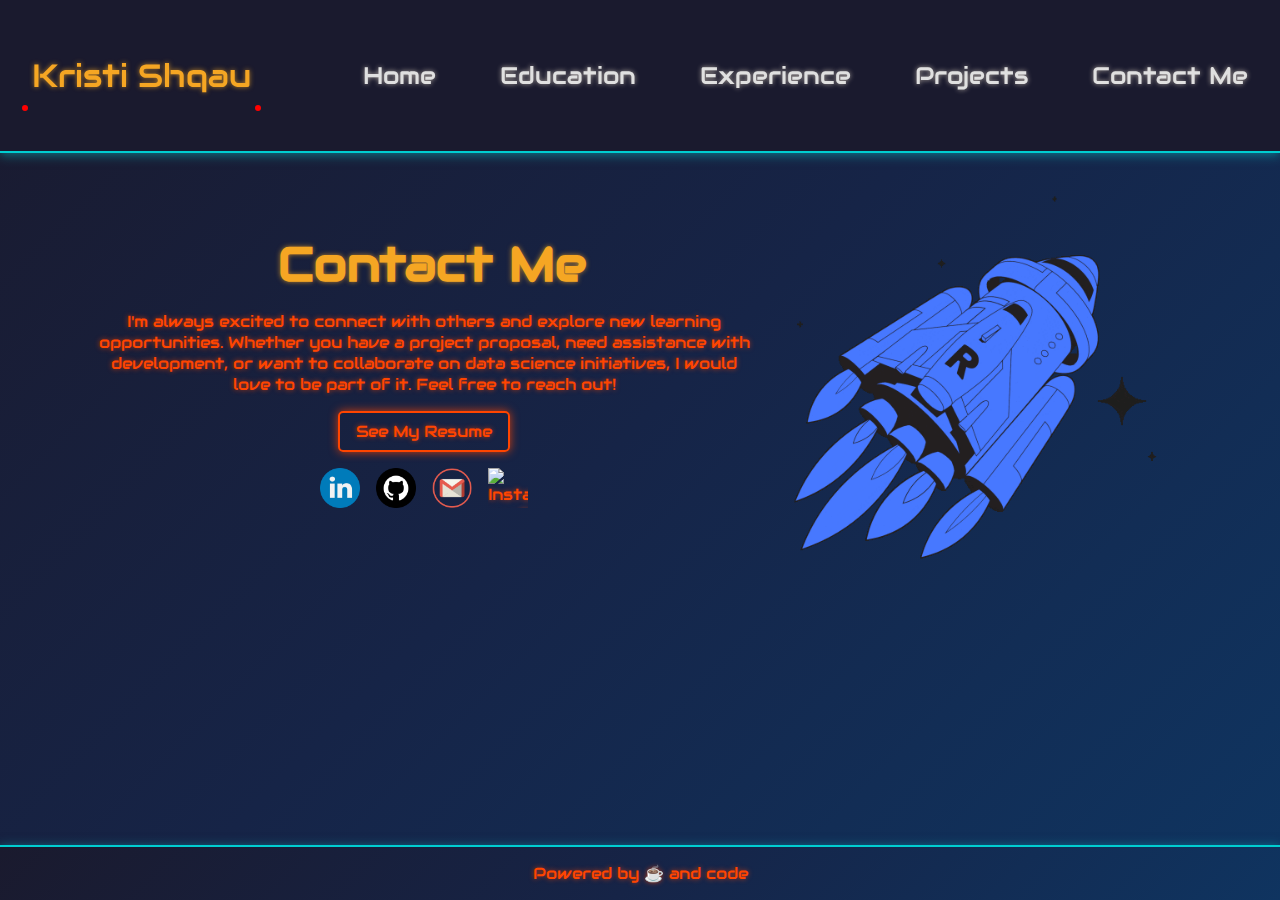
==== contact.html @ 93020a65 "update files" ====
<!DOCTYPE html>
<html lang="en">
<head>
    <meta charset="UTF-8" />
    <meta http-equiv="X-UA-Compatible" content="IE=edge" />
    <meta name="viewport" content="width=device-width, initial-scale=1.0" />
    <title>Kristi Shqau</title>
    <link rel="icon" type="image/png" href="../assets/ChralshWebIcon.png">
    <link rel="stylesheet" href="../css/style.css" />
    <link rel="stylesheet" href="../css/contact.css" />
    <link rel="stylesheet" href="../css/mediaqueries.css" />
</head>
<body>
    <nav id="desktop-nav">
        <div class="logo">Kristi Shqau</div>
        <div>
            <ul class="nav-links">
                <li><a href="./index.html">Home</a></li>
                <li><a href="./education.html">Education</a></li>
                <li><a href="./experience.html">Experience</a></li>
                <li><a href="./projects.html">Projects</a></li>
                <li><a href="./contact.html">Contact Me</a></li>
            </ul>
        </div>
    </nav>
    <nav id="hamburger-nav">
        <div class="logo">Kristi Shqau</div>
        <div class="hamburger-menu">
            <div class="hamburger-icon" onclick="toggleMenu()">
                <span></span>
                <span></span>
                <span></span>
            </div>
            <div class="menu-links">
                <li><a href="./index.html" onclick="toggleMenu()">Home</a></li>
                <li><a href="./education.html" onclick="toggleMenu()">Education</a></li>
                <li><a href="./experience.html" onclick="toggleMenu()">Experience</a></li>
                <li><a href="./projects.html" onclick="toggleMenu()">Projects</a></li>
                <li><a href="./contact.html" onclick="toggleMenu()">Contact</a></li>
            </div>
        </div>
    </nav>
    
    <main id="main-content">
        <section id="contact">
            <div class="contact-container">
                <div class="contact-heading-text">
                    <h1 class="title">Contact Me</h1>
                    <p class="text">
                        I'm always excited to connect with others and explore new learning opportunities.
                        Whether you have a project proposal, need assistance with development, or want to collaborate on data science initiatives, I would love to be part of it.
                        Feel free to reach out!
                    </p>
                    <div class="resume-container">
                        <a href="../assets/KristiShqauResume.pdf" target="_blank">See My Resume</a>
                    </div>
                    <div id="socials-container">
                        <img src="../assets/linkedin.png" alt="My LinkedIn profile" class="icon" onclick="window.open('https://linkedin.com/in/kristi-shqau');" />
                        <img src="../assets/github.png" alt="My Github profile" class="icon" onclick="window.open('https://github.com/kristishqau');" />
                        <img src="../assets/gmail.png" alt="Gmail profile" class="icon" onclick="window.open('mailto:shqaukristi4@gmail.com');" />
                        <img src="../assets/instagram.png" alt="Instagram profile" class="icon" onclick="window.open('https://instagram.com/kristishqau');" />
                    </div>
                </div>
                <div class="contact-image">
                    <img src="../assets/contactMe.gif" alt="ContactMe" class="about-pic" />
                </div>
            </div>
        </section>
    </main>
    
    <footer class="footer">
        Powered by ☕ and code
    </footer>
    
    <script src="../js/script.js"></script>
</body>
</html>
---- css/style.css ----
@import url("https://fonts.googleapis.com/css2?family=Audiowide&display=swap");

* {
  margin: 0;
  padding: 0;
  box-sizing: border-box;
}

html, body {
  height: 100%;
  font-family: 'Audiowide', sans-serif;
  display: flex;
  flex-direction: column;
}

body {
  margin: 0;
  display: flex;
  flex-direction: column;
  min-height: 100vh;
}

html {
  scroll-behavior: smooth;
}

p {
  color: rgb(85, 85, 85);
}

a,
.btn {
  transition: all 300ms ease;
}

nav,
.nav-links {
  font-family: 'Audiowide', sans-serif;
  display: flex;
}

nav {
  justify-content: space-between; 
  align-items: center;
  height: 17vh;
  position: fixed; 
  top: 0;
  left: 0;
  width: 100%;
  background-color: #1a1a2e; 
  z-index: 100; 
  padding: 0 1rem; 
  animation: floatNav 2s infinite; 
  text-shadow: 0 0 5px rgba(240, 227, 206, 0.7);
  border-bottom: 2px solid #00CED1; 
  box-shadow: 0 2px 10px rgba(0, 206, 209, 0.5); 
}

.nav-links {
  gap: 2rem;
  list-style: none;
  font-size: 1.5rem;
}

.nav-links a {
  color: #e0e0e0; 
  text-decoration: none;
  transition: all 0.3s ease-in-out;
  padding: 0.5rem 1rem;
  border-radius: 5px; 
}

.nav-links a:hover {
  color: #f5a623; 
  text-decoration: underline;
  text-underline-offset: 1rem;
  text-decoration-color: #f5a623;
  text-shadow: 0 0 5px rgba(245, 166, 35, 0.7);
}

@keyframes floatNav {
  0% {
    transform: translateY(0);
  }
  50% {
    transform: translateY(-5px);
  }
  100% {
    transform: translateY(0);
  }
}

.text {
  font-family: 'Audiowide', sans-serif;
  color: #FF4500; 
  border-radius: 10px;
  text-align: center; 
  margin: 1rem 0;
  flex: 1; 
  text-shadow: 0 0 5px rgba(255, 69, 0, 0.7);
}

.subtitle {
  font-family: 'Audiowide', sans-serif;
  color: #f5a623;
  font-size: 2rem; 
  text-align: center; 
  margin-top: 0.5rem; 
  margin-bottom: 1rem; 
  background: linear-gradient(90deg, #f5a623, #ff8c00);
  -webkit-background-clip: text;
  -webkit-text-fill-color: transparent;
  background-clip: text;
  text-shadow: 0 0 5px rgba(245, 166, 35, 0.7);
}

.title,
.logo {
  font-family: 'Audiowide', sans-serif;
  color: #f5a623;
  font-size: 2rem;
  margin-left: 1rem;
  position: relative;
  animation: rocketLaunch 2s infinite;
  text-shadow: 0 0 5px rgba(245, 166, 35, 0.7);
}

@keyframes rocketLaunch {
  0% {
    transform: translateY(0);
  }
  50% {
    transform: translateY(-10px);
  }
  100% {
    transform: translateY(0);
  }
}

@keyframes rocketTrail {
  0% {
    opacity: 1;
    transform: scale(0.8);
  }
  100% {
    opacity: 0;
    transform: scale(1.2);
  }
}

.logo::before, .logo::after {
  content: '';
  position: absolute;
  width: 6px;
  height: 6px;
  border-radius: 50%;
  background-color: #f00;
  animation: rocketTrail 0.6s infinite;
}

.logo::before {
  bottom: -15px;
  left: -10px;
}

.logo::after {
  bottom: -15px;
  right: -10px;
}

.logo:hover {
  cursor: default;
}

#hamburger-nav {
  display: none;
}

.hamburger-menu {
  position: relative;
  display: inline-block;
  z-index: 1;
}

.hamburger-icon {
  display: flex;
  flex-direction: column;
  justify-content: space-between;
  height: 24px;
  width: 30px;
  cursor: pointer;
  position: relative;
  animation: rocketLaunch 2s infinite;
}

.hamburger-icon span {
  width: 100%;
  height: 2px;
  background-color:  #f5a623;
  box-shadow: 0 0 5px rgba(245, 166, 35, 0.7);
  transition: all 0.3s ease-in-out;
}

.hamburger-icon::before, .hamburger-icon::after {
  content: '';
  position: absolute;
  width: 6px;
  height: 6px;
  border-radius: 50%;
  background-color: #f00;
  animation: rocketTrail 0.6s infinite;
}

.hamburger-icon::before {
  bottom: -15px;
  left: -10px;
}

.hamburger-icon::after {
  bottom: -15px;
  right: -10px;
}

.hamburger-icon.open span:first-child {
  transform: rotate(45deg) translate(10px, 5px);
}

.hamburger-icon.open span:nth-child(2) {
  opacity: 0;
}

.hamburger-icon.open span:last-child {
  transform: rotate(-45deg) translate(10px, -5px);
}

.menu-links {
  position: absolute;
  top: 100%;
  right: 0;
  background-color:  #1a1a2e;
  width: fit-content;
  max-height: 0;
  font-family: 'Audiowide', sans-serif;
  overflow: hidden;
  transition: all 0.3s ease-in-out;
  border-radius: 2px solid #00CED1;
  text-shadow: 0 0 5px rgba(240, 227, 206, 0.7);
  box-shadow: 0 2px 10px rgba(0, 206, 209, 0.5); 
}

.services-list {
  list-style: none;
  padding: 0;
  font-family: 'Audiowide', sans-serif;
  color: #e0e0e0;
  font-size: 1rem;
  line-height: 1.5;
}

.services-list li {
  margin-bottom: 0.5rem;
}

.menu-links a {
  display: block;
  padding: 10px;
  text-align: center;
  font-size: 1.2rem;
  color: #fff;
  text-decoration: none;
  transition: all 0.3s ease-in-out;
  border: 2px solid #00CED1; 
}

.menu-links a:hover {
  color: #f5a623; 
  text-decoration-color: #f5a623;
  text-shadow: 0 0 5px rgba(245, 166, 35, 0.7);
}

.menu-links li {
  list-style: none;
}

.menu-links.open {
  max-height: 300px;
}

main {
  flex: 1;
}

#main-content {
  flex: 1; 
  padding: 2rem; 
  background: linear-gradient(135deg, #1a1a2e 0%, #162447 50%, #0f3460 100%);
}

section {
  padding-top: 4vh;
  margin: 0 10rem;
  margin-top: 12vh; 
  box-sizing: border-box;
}

.section-container {
  display: flex;
}

.title {
  font-size: 3rem;
  text-align: center;
}

#socials-container {
  display: flex;
  justify-content: center;
  margin-top: 1rem;
  margin-bottom: 1rem;
  gap: 1rem;
}

.icon {
  width: 40px;
  height: 40px;
  cursor: pointer;
  transition: transform 0.3s;
}

.icon:hover {
  transform: scale(1.1);
}

footer {
  font-family: 'Audiowide', sans-serif;
  color: #FF4500;
  position: flex; 
  left: 0;
  bottom: 0;
  width: 100%; 
  background: linear-gradient(135deg, #1a1a2e 0%, #162447 50%, #0f3460 100%);
  padding: 1rem;
  text-align: center;
  z-index: 100; 
  text-shadow: 0 0 5px rgba(255, 69, 0, 0.7);
  border-top: 2px solid #00CED1;
  box-shadow: 0 2px 10px rgba(0, 206, 209, 0.5); 
}

.footer:hover {
  cursor: default;
}
---- css/contact.css ----
#contact {
  display: flex;
  justify-content: center;
  flex-direction: column;
  margin-left: 5%;
  margin-right: 5%;
  border-radius: 1rem;
}

.contact-container {
  display: flex;
  justify-content: space-between; 
  align-items: center; 
  gap: 2rem; 
  text-shadow: 0 0 5px rgba(255, 69, 0, 0.7);
}

.contact-image img {
  width: 400px;
  height: 400px; 
  border-radius: 10px;
}

.resume-container {
  display: flex;
  justify-content: center;
  gap: 1rem;
  margin: 1rem 0; 
  border-radius: 10px;
  color: #FF4500; 
  font-family: 'Audiowide', sans-serif;
  text-shadow: 0 0 5px rgba(255, 69, 0, 0.7);
}

.resume-container a {
  text-decoration: none;
  color: #FF4500; 
  background: none; 
  border: 2px solid #FF4500; 
  padding: 0.5rem 1rem;
  border-radius: 5px;
  transition: background-color 0.3s ease, color 0.3s ease;
  box-shadow: 0 0 10px rgba(255, 69, 0, 0.8);
}

.resume-container a:hover {
  background-color: #FF4500; 
  color: #1a1a2e; 
}

.contact-heading-text {
  text-align: center;
  color: #FF4500;
  margin: 1rem 0; 
}
---- css/mediaqueries.css ----
@media screen and (max-width: 1400px) {
  #contact,
  #projects {
    height: fit-content;
  }
}

@media screen and (max-width: 1200px) {
  #desktop-nav {
    display: none;
  }
  #hamburger-nav {
    display: flex;
  }
  #experience {
    margin-top: 17vh;
  }

  section,
  .contact-container{
    height: fit-content;
  }

  section {
    margin: 0 5%;
    margin-top: 17vh; 
  }
}

@media screen and (max-width: 768px) {
  .contact-container{
    flex-wrap: wrap;
  }

  .contact-text,
  .nav-links li a {
    font-size: 1rem;
  }

  .logo {
    font-size: 1.5rem;
  }

  .nav-links {
    flex-direction: column;
    gap: 0.5rem;
    text-align: center;
  }
  
  .contact-image img,
  .intro-pic img {
    height: 400px;
    width: 100%;
    display: flex;
    justify-content: center;
    align-items: center;
  }

  .title {
    font-size: 2rem;
  }

  .intro-container {
    display: flex;
    flex-direction: column;
    gap: 2rem;
    text-align: center;
    align-items: center;
  }

  .intro-text {
    text-align: center; 
    flex: 2;
    margin-left: 2rem;
  }

  .services-list {
    font-size: 0.9rem;
  }

  footer {
    height: auto; 
    margin-bottom: 2rem; 
  }
}
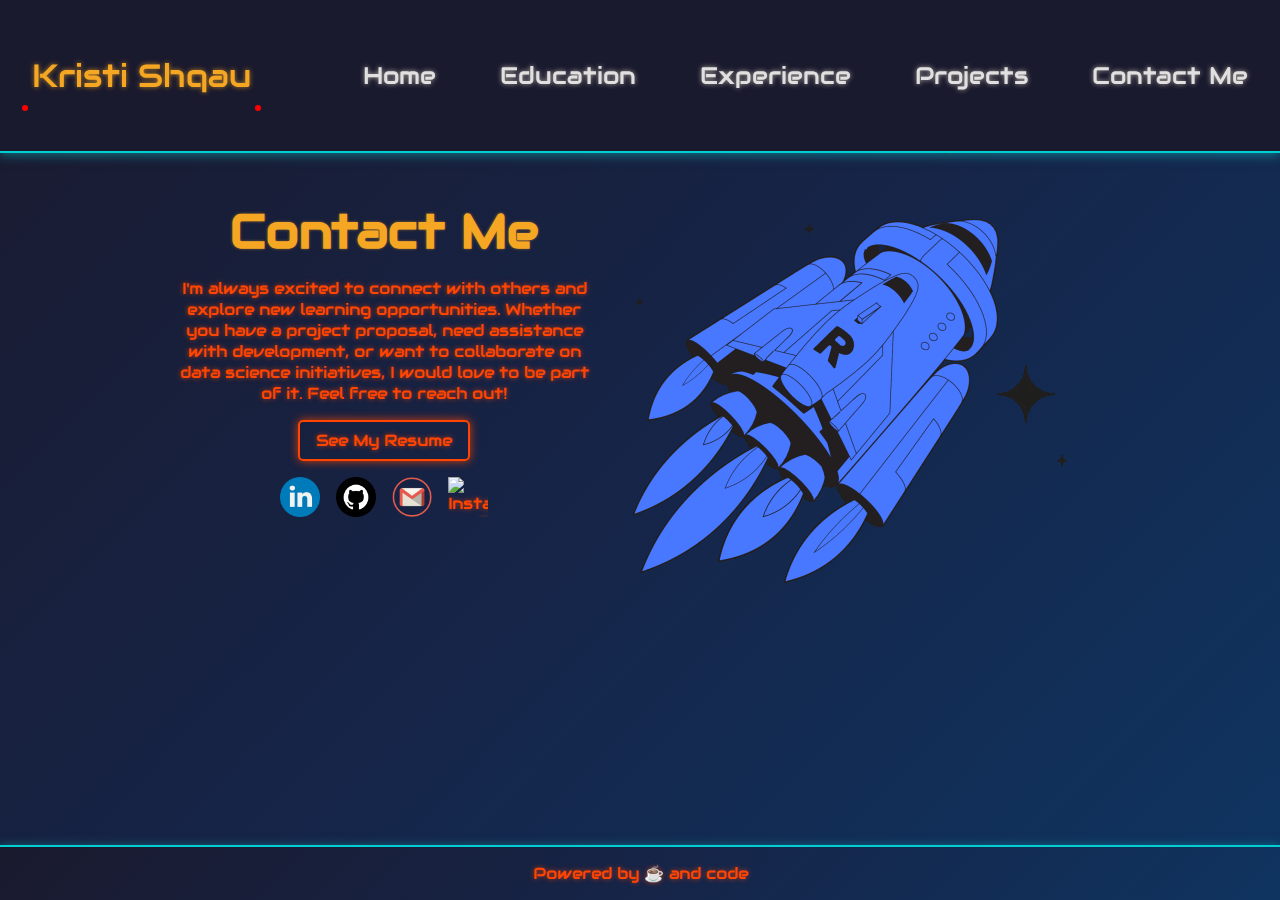
==== commit 4e8787c2: "update styling" ====
--- a/contact.html
+++ b/contact.html
@@ -7,8 +7,8 @@
     <title>Kristi Shqau</title>
     <link rel="icon" type="image/png" href="../assets/ChralshWebIcon.png">
     <link rel="stylesheet" href="../css/style.css" />
+    <link rel="stylesheet" href="../css/mediaqueries.css" />
     <link rel="stylesheet" href="../css/contact.css" />
-    <link rel="stylesheet" href="../css/mediaqueries.css" />
 </head>
 <body>
     <nav id="desktop-nav">
@@ -62,7 +62,7 @@
                     </div>
                 </div>
                 <div class="contact-image">
-                    <img src="../assets/contactMe.gif" alt="ContactMe" class="about-pic" />
+                    <img src="../assets/contactMe.gif" alt="ContactMe"/>
                 </div>
             </div>
         </section>
--- a/css/style.css
+++ b/css/style.css
@@ -111,7 +111,7 @@
   -webkit-background-clip: text;
   -webkit-text-fill-color: transparent;
   background-clip: text;
-  text-shadow: 0 0 5px rgba(245, 166, 35, 0.7);
+  text-shadow: 0 0 3px rgba(245, 166, 35, 0.5);
 }
 
 .title,
@@ -119,10 +119,14 @@
   font-family: 'Audiowide', sans-serif;
   color: #f5a623;
   font-size: 2rem;
+  position: relative;
+  text-shadow: 0 0 3px rgba(245, 166, 35, 0.5);
+}
+
+.logo {
   margin-left: 1rem;
-  position: relative;
+  text-shadow: 0 0 5px rgba(245, 166, 35, 0.7);
   animation: rocketLaunch 2s infinite;
-  text-shadow: 0 0 5px rgba(245, 166, 35, 0.7);
 }
 
 @keyframes rocketLaunch {
@@ -286,13 +290,8 @@
   max-height: 300px;
 }
 
-main {
-  flex: 1;
-}
-
 #main-content {
   flex: 1; 
-  padding: 2rem; 
   background: linear-gradient(135deg, #1a1a2e 0%, #162447 50%, #0f3460 100%);
 }
 
--- a/css/mediaqueries.css
+++ b/css/mediaqueries.css
@@ -23,7 +23,7 @@
 
   section {
     margin: 0 5%;
-    margin-top: 17vh; 
+    margin-top: 17vh;
   }
 }
 
@@ -47,25 +47,15 @@
     text-align: center;
   }
   
-  .contact-image img,
   .intro-pic img {
     height: 400px;
     width: 100%;
-    display: flex;
     justify-content: center;
     align-items: center;
   }
 
   .title {
     font-size: 2rem;
-  }
-
-  .intro-container {
-    display: flex;
-    flex-direction: column;
-    gap: 2rem;
-    text-align: center;
-    align-items: center;
   }
 
   .intro-text {
--- a/css/contact.css
+++ b/css/contact.css
@@ -1,10 +1,7 @@
 #contact {
-  display: flex;
   justify-content: center;
-  flex-direction: column;
-  margin-left: 5%;
-  margin-right: 5%;
-  border-radius: 1rem;
+  position: relative;
+  padding: 1rem;
 }
 
 .contact-container {
@@ -13,11 +10,12 @@
   align-items: center; 
   gap: 2rem; 
   text-shadow: 0 0 5px rgba(255, 69, 0, 0.7);
+  flex-direction: row;
 }
 
 .contact-image img {
-  width: 400px;
-  height: 400px; 
+  max-width: fit-content;
+  height: auto; 
   border-radius: 10px;
 }
 
@@ -52,4 +50,34 @@
   text-align: center;
   color: #FF4500;
   margin: 1rem 0; 
+}
+
+@media (max-width: 768px) {
+  .contact-container {
+    flex-direction: column; 
+    align-items: center; 
+    text-align: center;
+    gap: 0;
+    flex-wrap: wrap;
+  }
+
+  .contact-image img {
+    width: 100%; 
+    max-width: none; 
+    flex: 1;
+    display: flex;
+    justify-content: center;
+    align-items: center;
+  }
+
+  .resume-container {
+    flex-direction: column; 
+    gap: 0.5rem;
+    margin: 1rem 0; 
+  }
+
+  .resume-container a {
+    width: 100%; 
+    text-align: center; 
+  }
 }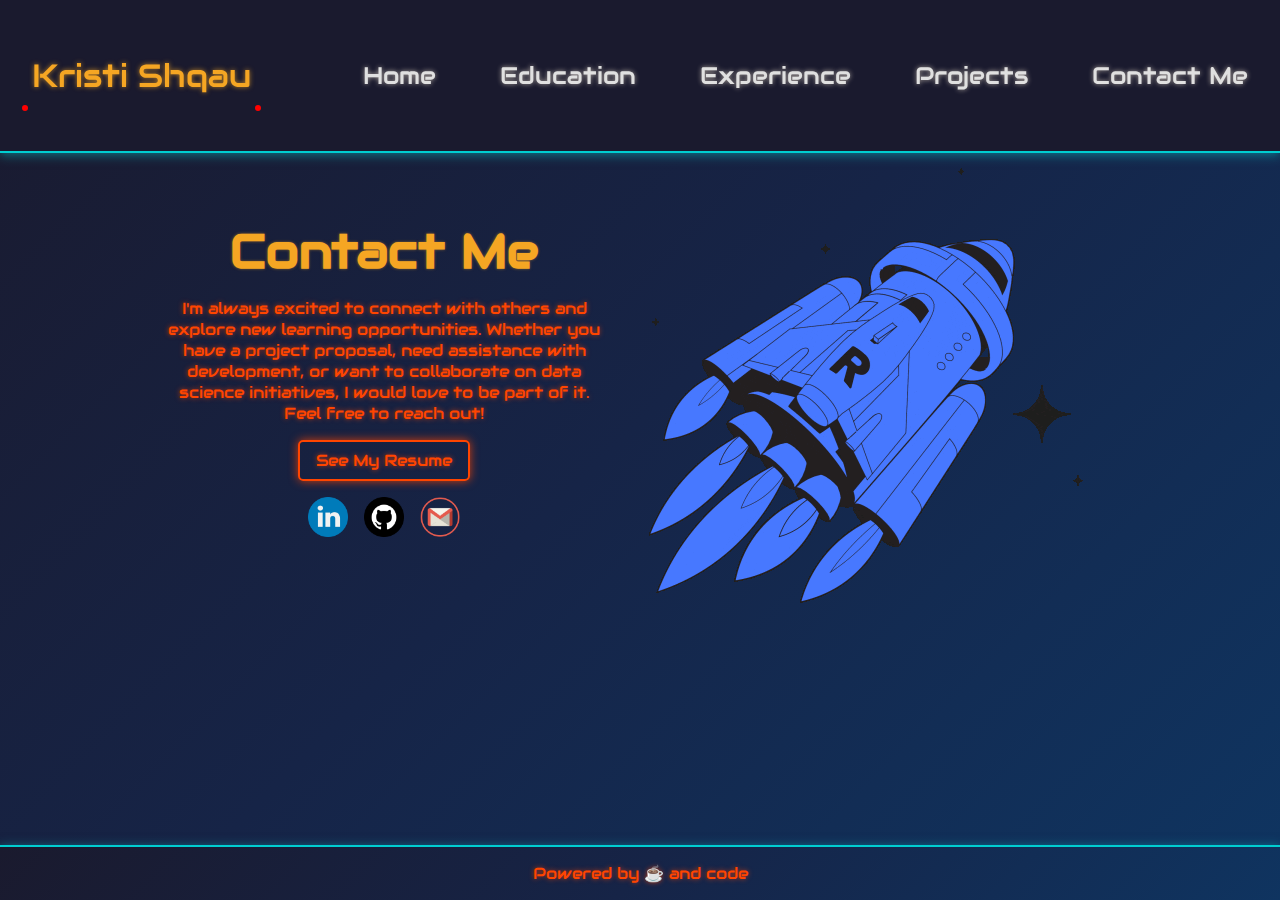
==== commit ccbc70d0: "remove dump" ====
--- a/contact.html
+++ b/contact.html
@@ -58,7 +58,6 @@
                         <img src="../assets/linkedin.png" alt="My LinkedIn profile" class="icon" onclick="window.open('https://linkedin.com/in/kristi-shqau');" />
                         <img src="../assets/github.png" alt="My Github profile" class="icon" onclick="window.open('https://github.com/kristishqau');" />
                         <img src="../assets/gmail.png" alt="Gmail profile" class="icon" onclick="window.open('mailto:shqaukristi4@gmail.com');" />
-                        <img src="../assets/instagram.png" alt="Instagram profile" class="icon" onclick="window.open('https://instagram.com/kristishqau');" />
                     </div>
                 </div>
                 <div class="contact-image">
--- a/css/contact.css
+++ b/css/contact.css
@@ -1,7 +1,6 @@
 #contact {
   justify-content: center;
   position: relative;
-  padding: 1rem;
 }
 
 .contact-container {
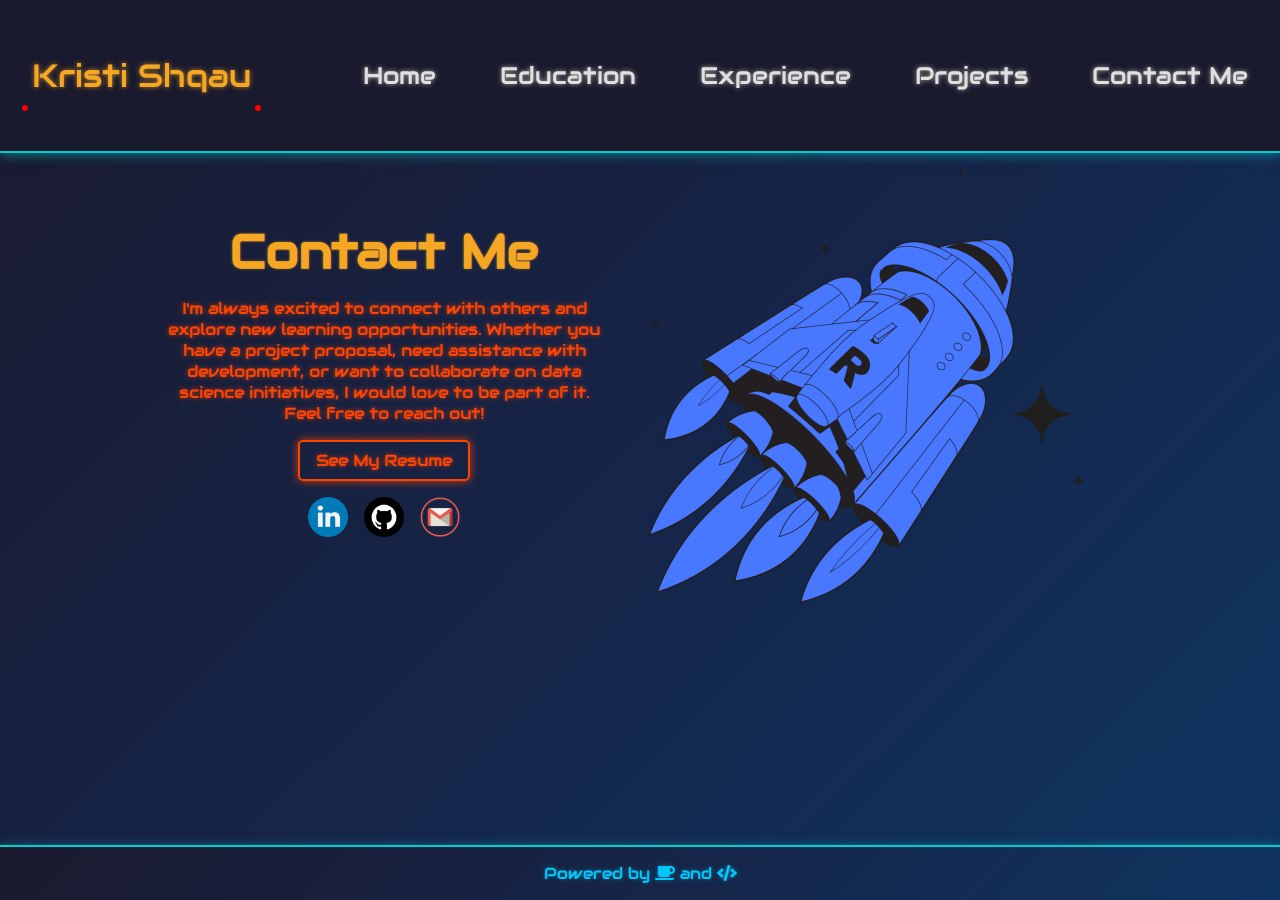
==== commit 37c2b228: "update files" ====
--- a/contact.html
+++ b/contact.html
@@ -9,6 +9,7 @@
     <link rel="stylesheet" href="../css/style.css" />
     <link rel="stylesheet" href="../css/mediaqueries.css" />
     <link rel="stylesheet" href="../css/contact.css" />
+    <link href="https://cdnjs.cloudflare.com/ajax/libs/font-awesome/5.15.4/css/all.min.css" rel="stylesheet">
 </head>
 <body>
     <nav id="desktop-nav">
@@ -68,7 +69,7 @@
     </main>
     
     <footer class="footer">
-        Powered by ☕ and code
+        Powered by <i class="fas fa-coffee"></i> and <i class="fas fa-code"></i>
     </footer>
     
     <script src="../js/script.js"></script>
--- a/css/style.css
+++ b/css/style.css
@@ -332,7 +332,7 @@
 
 footer {
   font-family: 'Audiowide', sans-serif;
-  color: #FF4500;
+  color: #00c8ff;
   position: flex; 
   left: 0;
   bottom: 0;
@@ -341,7 +341,7 @@
   padding: 1rem;
   text-align: center;
   z-index: 100; 
-  text-shadow: 0 0 5px rgba(255, 69, 0, 0.7);
+  text-shadow: 0 0 5px rgba(0, 247, 255, 0.361);
   border-top: 2px solid #00CED1;
   box-shadow: 0 2px 10px rgba(0, 206, 209, 0.5); 
 }
